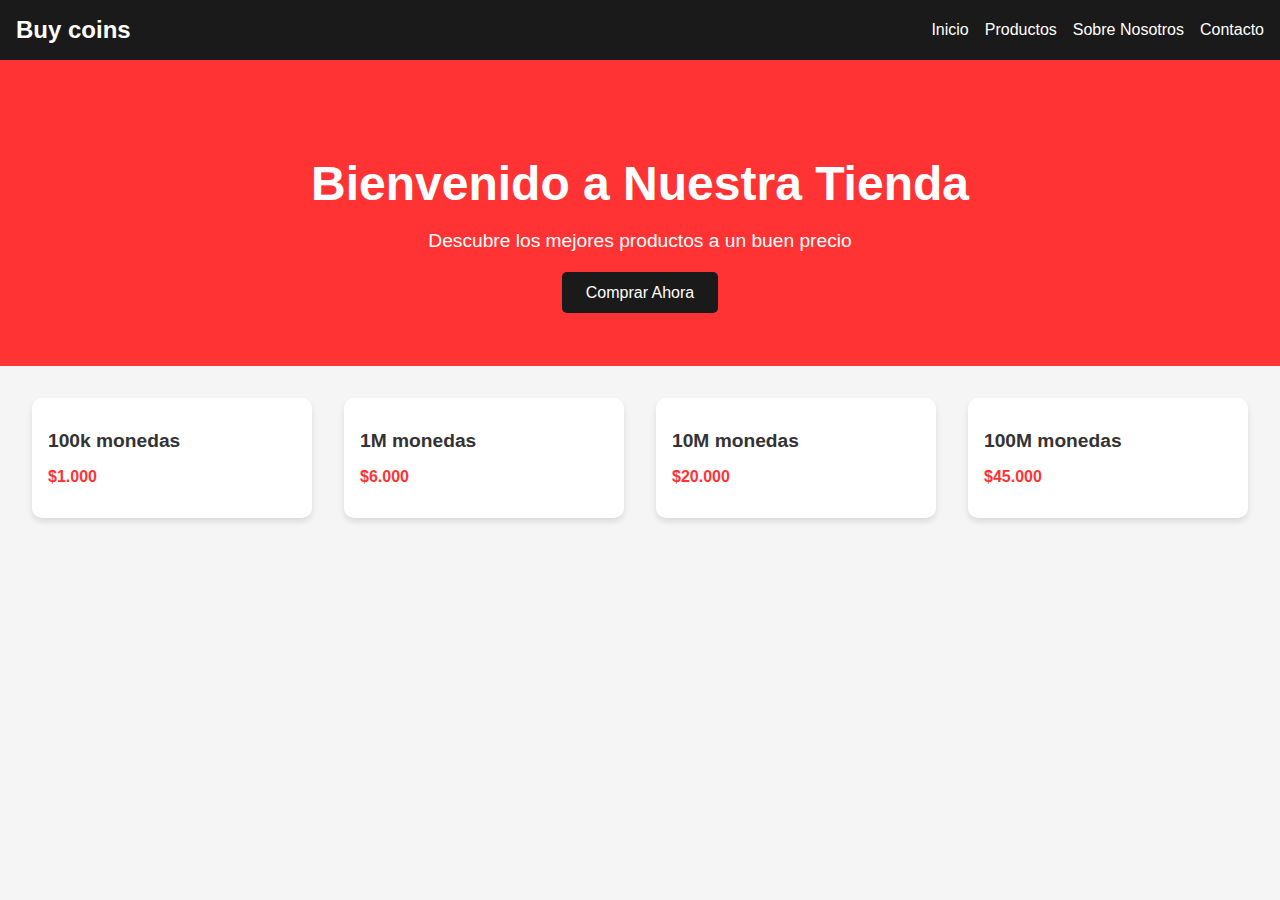
==== index.html @ c04980c5 "initial commit" ====
<!DOCTYPE html>
<html lang="es">
<head>
    <meta charset="UTF-8">
    <meta name="viewport" content="width=device-width, initial-scale=1.0">
    <link rel="stylesheet" href="styles.css">
    <title>Shop ARG</title>
</head>
<body>
    <nav class="navbar">
        <a href="#" class="navbar-brand">Buy coins</a>
        <div class="navbar-menu">
            <a href="#">Inicio</a>
            <a href="#">Productos</a>
            <a href="#">Sobre Nosotros</a>
            <a href="#">Contacto</a>
        </div>
    </nav>

    <header class="hero">
        <h1>Bienvenido a Nuestra Tienda</h1>
        <p>Descubre los mejores productos a un buen precio</p>
        <a href="buy.html" class="btn">Comprar Ahora</a>
    </header>

    <main class="products">
        <div class="product-card">
            <div class="product-info">
                <h2 class="product-title">100k monedas</h2>
                <p class="product-price">$1.000</p>
            </div>
        </div>
        <div class="product-card">
            <div class="product-info">
                <h2 class="product-title">1M monedas</h2>
                <p class="product-price">$6.000</p>
            </div>
        </div>
        <div class="product-card">
            <div class="product-info">
                <h2 class="product-title">10M monedas</h2>
                <p class="product-price">$20.000</p>
            </div>
        </div>
        <div class="product-card">  
            <div class="product-info">
                <h2 class="product-title">100M monedas</h2>
                <p class="product-price">$45.000</p>
            </div>
        </div>
    </main>
</body>
</html>
---- styles.css ----
:root {
    --color-primary: #ff3333;
    --color-secondary: #1a1a1a;
    --color-background: #f5f5f5;
    --color-text: #333333;
}

body {
    font-family: 'Arial', sans-serif;
    margin: 0;
    padding: 0;
    background-color: var(--color-background);
    color: var(--color-text);
}

.navbar {
    background-color: var(--color-secondary);
    padding: 1rem;
    display: flex;
    justify-content: space-between;
    align-items: center;
}

.navbar-brand {
    color: white;
    font-size: 1.5rem;
    font-weight: bold;
    text-decoration: none;
}

.navbar-menu {
    display: flex;
    gap: 1rem;
}

.navbar-menu a {
    color: white;
    text-decoration: none;
    transition: color 0.3s ease;
}

.navbar-menu a:hover {
    color: var(--color-primary);
}

.hero {
    background-color: var(--color-primary);
    color: white;
    text-align: center;
    padding: 4rem 2rem;
}

.hero h1 {
    font-size: 3rem;
    margin-bottom: 1rem;
}

.hero p {
    font-size: 1.2rem;
    margin-bottom: 2rem;
}

.btn {
    background-color: var(--color-secondary);
    color: white;
    padding: 0.75rem 1.5rem;
    text-decoration: none;
    border-radius: 5px;
    transition: background-color 0.3s ease;
}

.btn:hover {
    background-color: #333333;
}

.products {
    display: grid;
    grid-template-columns: repeat(auto-fit, minmax(250px, 1fr));
    gap: 2rem;
    padding: 2rem;
}

.product-card {
    background-color: white;
    border-radius: 10px;
    overflow: hidden;
    box-shadow: 0 4px 6px rgba(0, 0, 0, 0.1);
    transition: transform 0.3s ease;
}

.product-card:hover {
    transform: translateY(-5px);
}

.product-image {
    width: 100%;
    height: 200px;
    object-fit: cover;
}

.product-info {
    padding: 1rem;
}

.product-title {
    font-size: 1.2rem;
    margin-bottom: 0.5rem;
}

.product-price {
    font-weight: bold;
    color: var(--color-primary);
}
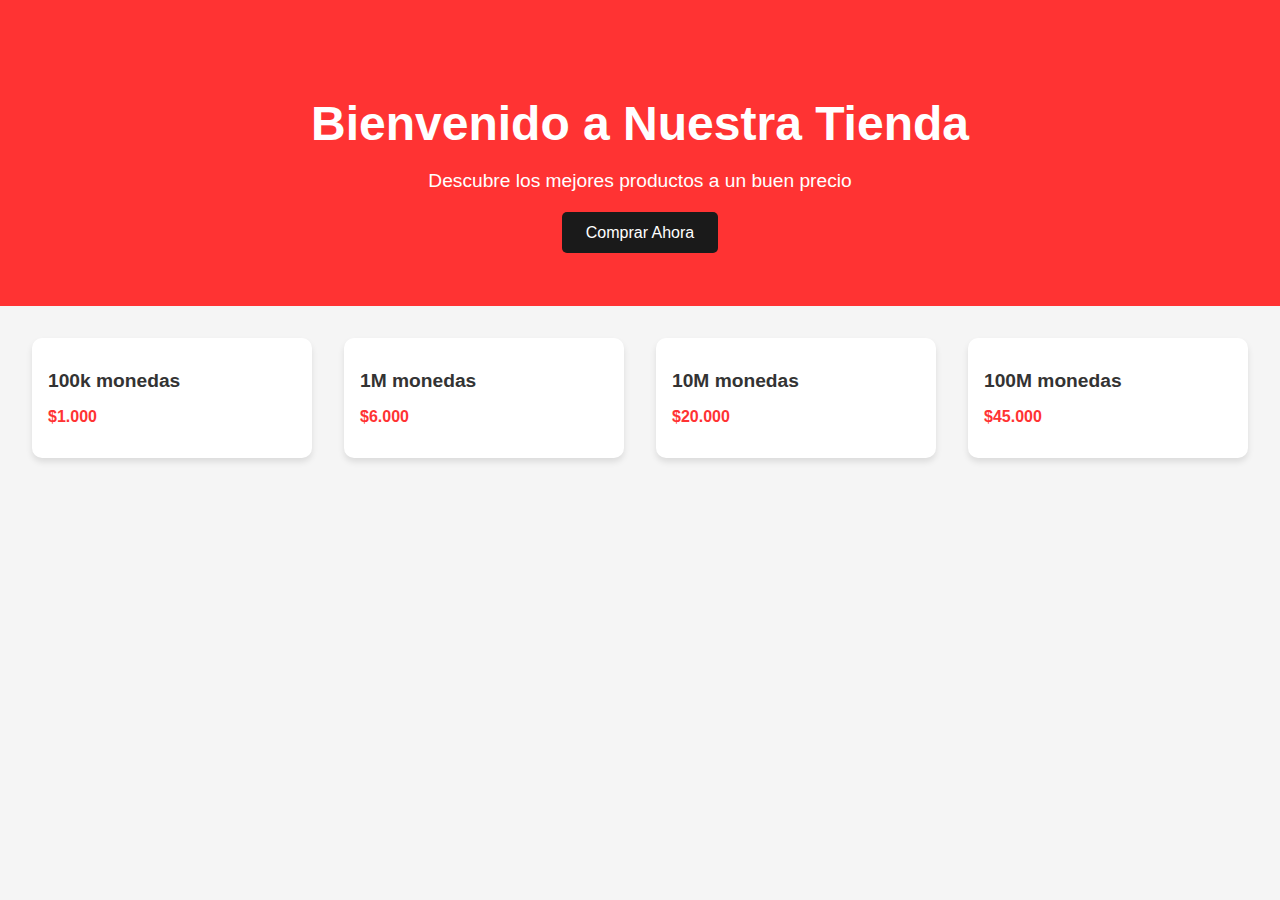
==== commit 9f9664d3: "Update index.html" ====
--- a/index.html
+++ b/index.html
@@ -7,15 +7,6 @@
     <title>Shop ARG</title>
 </head>
 <body>
-    <nav class="navbar">
-        <a href="#" class="navbar-brand">Buy coins</a>
-        <div class="navbar-menu">
-            <a href="#">Inicio</a>
-            <a href="#">Productos</a>
-            <a href="#">Sobre Nosotros</a>
-            <a href="#">Contacto</a>
-        </div>
-    </nav>
 
     <header class="hero">
         <h1>Bienvenido a Nuestra Tienda</h1>
@@ -50,4 +41,4 @@
         </div>
     </main>
 </body>
-</html>+</html>
